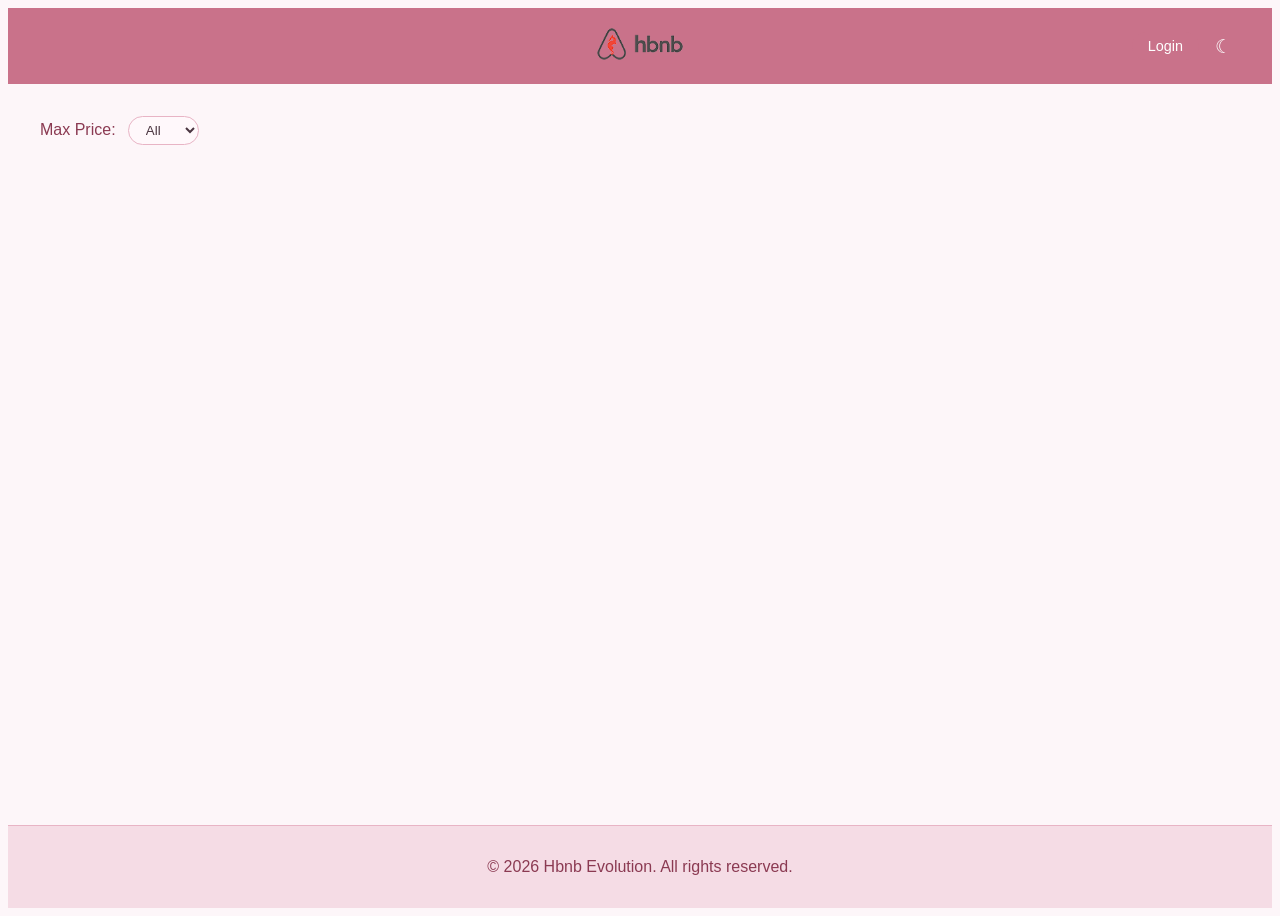
==== part4/front/add_review.html @ d8ff799a "Add  the front folder" ====
<!DOCTYPE html>
<html lang="en">
<head>
    <meta charset="UTF-8">
    <meta name="viewport" content="width=device-width, initial-scale=1.0">
    <title>Add Review</title>
    <link rel="stylesheet" href="styles.css">
    <link rel="icon" href="images/icon.png" type="image/png">
</head>
<body>
    <header>
        <div></div>
        <a href="login.html">
            <img src="images/logo.png" class="logo" alt="logo de Hbnb">
        </a>
        <div class="header-right">
            <a href="login.html" class="login-button">Login</a>
            <button id="logout-btn" style="display:none;">Logout</button>
            <button id="dark-mode-btn"></button>
        </div>
    </header>
    <nav>
        <a href="index.html"> Home </a>
    </nav>
    <main>
        <div class="review-container">
        <section id="place-details" style="display:none;"></section>
        <section id="add-review">           
            <form id="review-form">
                <label>Rating:</label>
                <div id="heart-rating">
                    <span class="heart" data-value="1">♡</span>
                    <span class="heart" data-value="2">♡</span>
                    <span class="heart" data-value="3">♡</span>
                    <span class="heart" data-value="4">♡</span>
                    <span class="heart" data-value="5">♡</span>
                </div>
                <input type="hidden" id="rating" name="rating" value="0">

                <label for="comment">Review:</label>
                <textarea id="comment" name="comment" required></textarea>
    
                <button type="submit">Submit</button>
            </form>
        </section>
        </div>
    </main>
    <script src="scripts.js"></script>
    <footer> <p> &copy; 2026 Hbnb Evolution. All rights reserved. </p> </footer>
</body>
</html>
---- part4/front/styles.css ----
* {
    box-sizing: border-box;
    font-family: "Trebuchet MS", sans-serif;
}

body {
    background-color: #fdf6f9;
    color: #4a3540;
    min-height: 100vh;
    display: flex;
    flex-direction: column;
}

header {
    background-color: #c9728a;
    color: #fff;
    padding: 1rem 2rem;
    display: grid;
    grid-template-columns: 1fr auto 1fr;
    align-items: center;
}

nav {
    background-color: #f5dce5;
    padding: 0.6rem 2rem;
    border-bottom: 1px solid #e8b4c5;
}

nav a {
    color: #8b3a52;
    text-decoration: none;
    margin-left: 1rem;
    font-weight: 500;
}

nav a:hover {
    color: #c9728a;
    text-decoration: underline;
}

main {
    padding: 2rem;
    flex: 1;
}

.place-card, .review-card {
    margin: 20px;
    padding: 10px;
    border: 1px solid #e8b4c5;
    border-radius: 10px;
    background-color: #fff8fb;
    box-shadow: 0 2px 6px rgba(201, 114, 138, 0.08);
}

.place-card h3 {
    color: #c9728a;
    margin-bottom: 0.3rem;
}

.details-button, .login-button {
    display: inline-block;
    margin-top: 0.5rem;
    padding: 0.4rem 1rem;
    background-color: #c9728a;
    color: #fff;
    border-radius: 20px;
    text-decoration: none;
    font-size: 0.9rem;
    transition: background-color 0.2s;
}

.details-button:hover, .login-button:hover {
    background-color: #a85570;
}

#filter {
    margin-bottom: 1.5rem;
}

#filter label {
    color: #8b3a52;
    font-weight: 500;
    margin-right: 0.5rem;
}

#filter select {
    padding: 0.3rem 0.8rem;
    border: 1px solid #e8b4c5;
    border-radius: 20px;
    color: #4a3540;
    background-color: #fff8fb;
}

#places-list {
    display: grid;
    grid-template-columns: repeat(auto-fit, minmax(280px, 1fr));
    gap: 1rem;
}

.place-card {
    margin: 0;
}

h1, h2, h3 {
    color: #c9728a;
}

input, textarea, button[type="submit"] {
    display: block;
    width: 100%;
    margin-top: 0.5rem;
    margin-bottom: 1rem;
    padding: 0.5rem 0.8rem;
    border: 1px solid #e8b4c5;
    border-radius: 8px;
    color: #4a3540;
    background-color: #fff8fb;
    font-family: "Trebuchet MS", sans-serif;
}

button[type="submit"] {
    background-color: #c9728a;
    color: #fff;
    border: none;
    border-radius: 20px;
    cursor: pointer;
    font-weight: 500;
    transition: background-color 0.2s;
}

button[type="submit"]:hover {
    background-color: #a85570;
}

footer {
    text-align: center;
    padding: 1rem;
    background-color: #f5dce5;
    color: #8b3a52;
    border-top: 1px solid #e8b4c5;
    margin-top: 2rem;
}

.logo {
    height: 40px;
}

#heart-rating {
    display: flex;
    gap: 8px;
    margin: 0.5rem 0 1rem;
}

.heart {
    font-size: 28px;
    color: #e8b4c5;
    cursor: pointer;
    transition: color 0.2s, transform 0.1s;
}

.heart:hover,
.heart.active {
    color: #c9728a;
    transform: scale(1.2);
}

header .login-button {
    margin-top: 0;
}

.place-img {
    width: 100%;
    height: 180px;
    object-fit: cover;
    border-radius: 8px;
    margin-bottom: 0.5rem;
}

.login-container {
    max-width: 400px;
    margin: 3rem auto;
    padding: 2rem;
    border: 1px solid #e8b4c5;
    border-radius: 10px;
    background-color: #fff8fb;
    box-shadow: 0 2px 6px rgba(201, 114, 138, 0.08);
}

.login-container h1 {
    text-align: center;
    margin-bottom: 1.5rem;
}

.amenities-list {
    list-style: none;
    padding: 0;
    margin: 0.5rem 0 1rem;
}

.amenities-list li {
    padding: 0.3rem 0;
    color: #4a3540;
    font-size: 0.95rem;
}

.welcome-message {
    color: #c9728a;
    font-weight: 500;
    margin-bottom: 1rem;
    font-size: 1.1rem;
}

.review-container {
    max-width: 500px;
    margin: 2rem auto;
    padding: 2rem;
    border: 1px solid #e8b4c5;
    border-radius: 10px;
    background-color: #fff8fb;
    box-shadow: 0 2px 6px rgba(201, 114, 138, 0.08);
}

.review-container .place-img {
    height: 200px;
    object-fit: cover;
    object-position: center;
    width: 100%;
    border-radius: 8px;
}

.place-container {
    max-width: 700px;
    margin: 2rem auto;
    padding: 2rem;
    border: 1px solid #e8b4c5;
    border-radius: 10px;
    background-color: #fff8fb;
    box-shadow: 0 2px 6px rgba(201, 114, 138, 0.08);
}

#logout-btn {
    background-color: #c9728a;
    color: #fff;
    border: none;
    border-radius: 20px;
    padding: 0.4rem 1rem;
    cursor: pointer;
    font-size: 0.9rem;
    transition: background-color 0.2s;
}

#logout-btn:hover {
    background-color: #a85570;
}

.header-right {
    display: flex;
    align-items: center;
    justify-content: flex-end;
    gap: 0.5rem;
}

#dark-mode-btn {
    background: none;
    border: none;
    font-size: 1.2rem;
    cursor: pointer;
    padding: 0.2rem 0.5rem;
    border-radius: 20px;
    color: #fff;
    transition: background-color 0.2s, color 0.2s;
}

#dark-mode-btn:hover {
    background-color: rgba(255,255,255,0.2);
}

body.dark-mode #dark-mode-btn {
    color: #f5dce5;
}

body.dark-mode {
    background-color: #2a1a20;
    color: #f5dce5;
}

body.dark-mode header {
    background-color: #6b3347;
}

body.dark-mode nav {
    background-color: #3d1f28;
    border-bottom: 1px solid #6b3347;
}

body.dark-mode nav a {
    color: #f5dce5;
}

body.dark-mode .place-card,
body.dark-mode .review-card,
body.dark-mode .login-container,
body.dark-mode .place-container,
body.dark-mode .review-container {
    background-color: #3d1f28;
    border-color: #6b3347;
}

body.dark-mode h1,
body.dark-mode h2,
body.dark-mode h3 {
    color: #f5a0b5;
}

body.dark-mode footer {
    background-color: #3d1f28;
    border-top: 1px solid #6b3347;
    color: #f5dce5;
}

body.dark-mode #filter select {
    background-color: #3d1f28;
    border-color: #6b3347;
    color: #f5dce5;
}

body.dark-mode input,
body.dark-mode textarea {
    background-color: #3d1f28;
    border-color: #6b3347;
    color: #f5dce5;
}

@media (max-width: 768px) {
    header {
        grid-template-columns: auto 1fr auto;
        padding: 0.8rem 1rem;
    }

    .header-right {
        gap: 0.3rem;
    }

    #logout-btn {
        padding: 0.3rem 0.6rem;
        font-size: 0.8rem;
    }

    nav {
        padding: 0.5rem 1rem;
        display: flex;
        flex-wrap: wrap;
        gap: 0.5rem;
    }

    main {
        padding: 1rem;
    }

    #places-list {
        grid-template-columns: 1fr;
    }

    .login-container {
        margin: 1rem;
        padding: 1.5rem;
    }

    .place-container {
        margin: 1rem;
        padding: 1rem;
    }

    .review-container {
        margin: 1rem;
        padding: 1rem;
    }

    .place-card {
        margin: 0;
    }

    .place-img {
        height: 150px;
    }
}
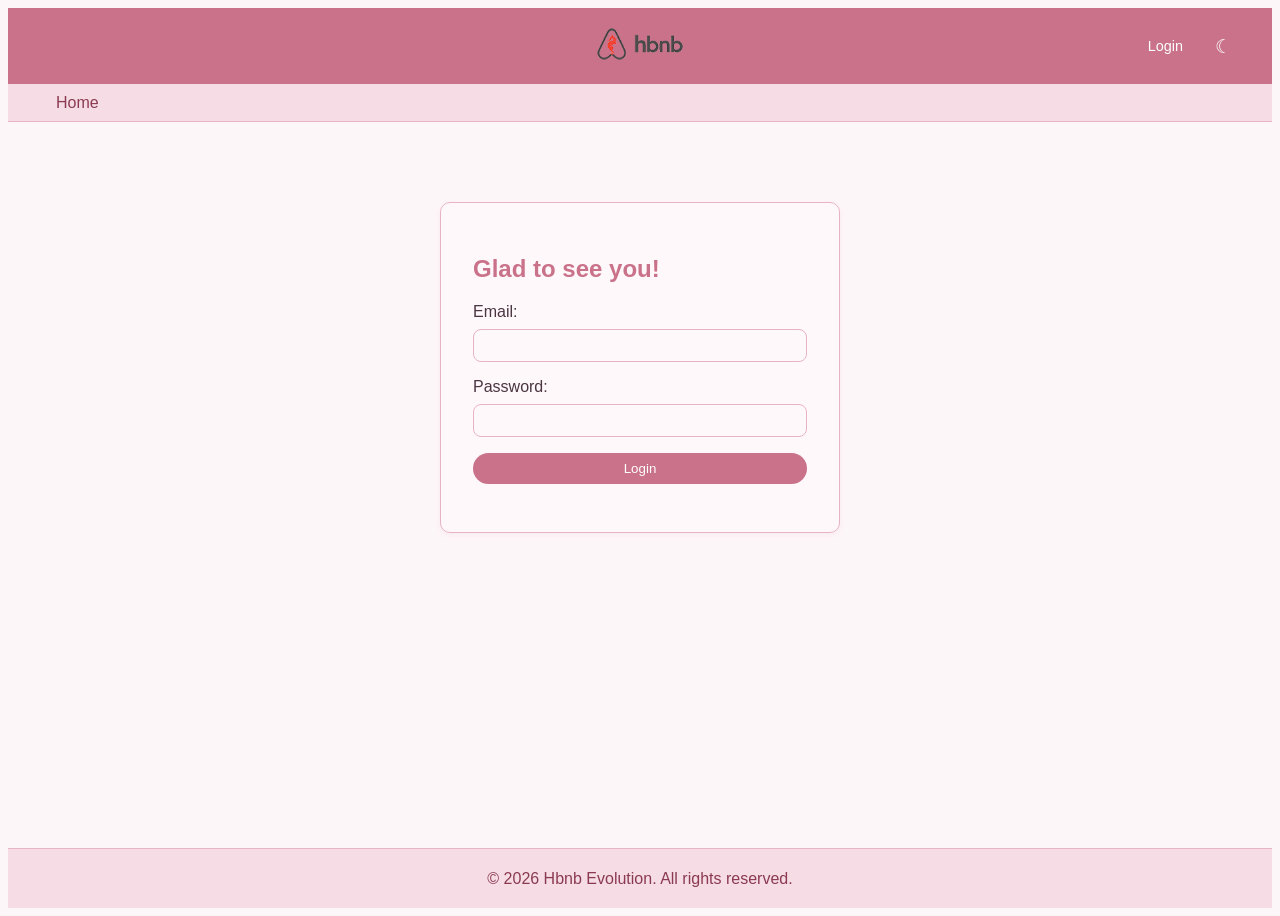
==== commit 89105c46: "Fix : create file html for create a place" ====
--- a/part4/front/add_review.html
+++ b/part4/front/add_review.html
@@ -5,13 +5,13 @@
     <meta name="viewport" content="width=device-width, initial-scale=1.0">
     <title>Add Review</title>
     <link rel="stylesheet" href="styles.css">
-    <link rel="icon" href="images/icon.png" type="image/png">
+    <link rel="icon" href="images/pink_airbnb.jpg" type="image/png">
 </head>
 <body>
     <header>
         <div></div>
         <a href="login.html">
-            <img src="images/logo.png" class="logo" alt="logo de Hbnb">
+            <img src="images/pink_airbnb.jpg" class="logo" alt="logo pink airbnb">
         </a>
         <div class="header-right">
             <a href="login.html" class="login-button">Login</a>
@@ -46,6 +46,9 @@
         </div>
     </main>
     <script src="scripts.js"></script>
-    <footer> <p> &copy; 2026 Hbnb Evolution. All rights reserved. </p> </footer>
+    <footer>
+        <p>&copy; 2026 Hbnb Evolution. All rights reserved.</p>
+        <img src="images/18.png" alt="Interdit moins 18 ans" class="footer-icon">
+    </footer>
 </body>
 </html>
--- a/part4/front/styles.css
+++ b/part4/front/styles.css
@@ -132,13 +132,40 @@
     background-color: #a85570;
 }
 
+/* --- FOOTER DE BASE --- */
 footer {
-    text-align: center;
+    position: relative;      /* Permet de positionner l'icône par rapport au footer */
+    text-align: center;      /* Centre le texte normalement */
     padding: 1rem;
     background-color: #f5dce5;
     color: #8b3a52;
     border-top: 1px solid #e8b4c5;
     margin-top: 2rem;
+    min-height: 60px;        /* Donne une hauteur minimale pour éviter les chevauchements */
+    display: flex;
+    justify-content: center; /* Centre horizontalement le contenu flex (le texte) */
+    align-items: center;     /* Centre verticalement */
+}
+
+footer p {
+    margin: 0;               /* Enlève les marges par défaut pour un centrage parfait */
+}
+
+.footer-icon {
+    position: absolute;      /* Sort l'icône du flux normal pour ne pas pousser le texte */
+    right: 20px;             /* La place à 20px du bord droit */
+    height: 30px;
+    width: auto;
+}
+/* --- FOOTER EN DARK MODE --- */
+body.dark-mode footer {
+    background-color: #3d1f28;
+    border-top: 1px solid #6b3347;
+    color: #f5dce5;
+}
+
+body.dark-mode .footer-icon {
+    filter: brightness(0.9);
 }
 
 .logo {
@@ -312,12 +339,6 @@
     color: #f5a0b5;
 }
 
-body.dark-mode footer {
-    background-color: #3d1f28;
-    border-top: 1px solid #6b3347;
-    color: #f5dce5;
-}
-
 body.dark-mode #filter select {
     background-color: #3d1f28;
     border-color: #6b3347;
@@ -384,3 +405,67 @@
         height: 150px;
     }
 }
+
+.welcome-banner {
+    text-align: center;
+    margin-bottom: 2rem;
+    padding: 1.5rem;
+}
+
+.welcome-banner h2 {
+    font-size: 2rem;
+    margin-bottom: 0.5rem;
+}
+
+.welcome-banner p {
+    color: #8b3a52;
+    font-size: 1.1rem;
+}
+
+.place-card:hover {
+    transform: translateY(-5px);
+    transition: transform 0.3s ease;
+    box-shadow: 0 8px 20px rgba(201, 114, 138, 0.2);
+}
+
+.place-card {
+    animation: fadeIn 0.5s ease;
+}
+
+@keyframes fadeIn {
+    from { opacity: 0; transform: translateY(20px); }
+    to { opacity: 1; transform: translateY(0); }
+}
+
+#amenities-list {
+    display: grid;
+    grid-template-columns: repeat(auto-fit, minmax(150px, 1fr));
+    gap: 0.5rem;
+    margin: 0.5rem 0 1rem;
+}
+
+#amenities-list label {
+    display: flex;
+    align-items: center;
+    gap: 0.5rem;
+    color: #4a3540;
+    font-size: 0.95rem;
+    cursor: pointer;
+    padding: 0.3rem 0.5rem;
+    border: 1px solid #e8b4c5;
+    border-radius: 8px;
+    background-color: #fff8fb;
+}
+
+#amenities-list input[type="checkbox"] {
+    display: inline;
+    width: auto;
+    margin: 0;
+    accent-color: #c9728a;
+}
+
+body.dark-mode #amenities-list label {
+    color: #f5dce5;
+    background-color: #3d1f28;
+    border-color: #6b3347;
+}
